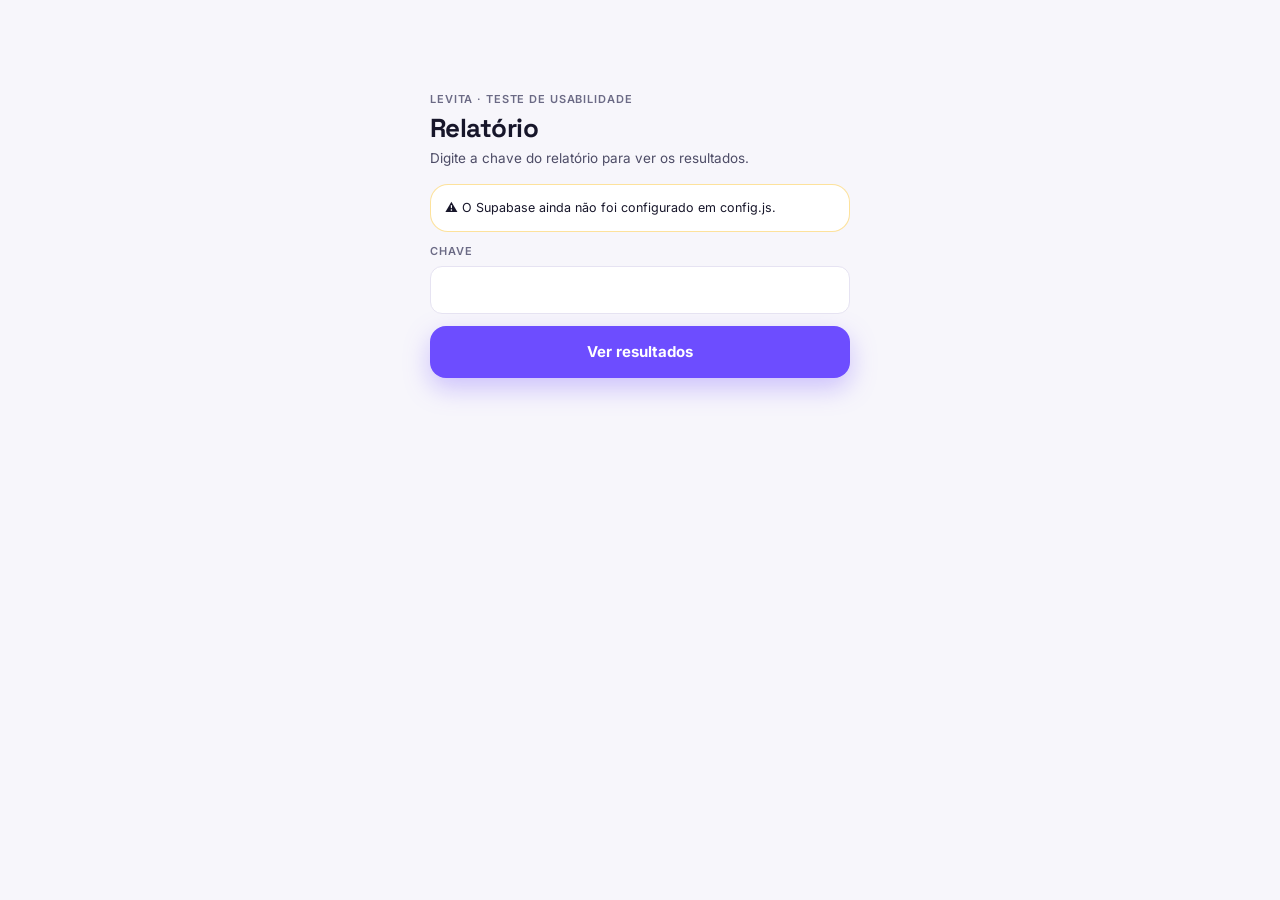
==== relatorio.html @ fd14d68f "Protótipo clicável do Levita com modo teste Co-Authored-By: Claude Opus 5.5 <noreply@anthropic.com>" ====
<!doctype html>
<html lang="pt-BR">
<head>
<meta charset="utf-8">
<meta name="viewport" content="width=device-width, initial-scale=1">
<meta name="robots" content="noindex">
<title>Levita · Relatório do teste</title>
<link rel="stylesheet" href="https://fonts.googleapis.com/css2?family=Inter:wght@400;500;600;700&family=Space+Grotesk:wght@600;700&display=swap">
<link rel="stylesheet" href="styles.css">
<style>
  body { overflow-y: auto; }
  .wrap { max-width: 1040px; margin: 0 auto; padding-block: 32px 60px; padding-inline: 18px; }
  .kpis { display: grid; grid-template-columns: repeat(auto-fit, minmax(150px, 1fr)); gap: 12px; margin: 18px 0; }
  .kpi { background: var(--surface); border: 1px solid var(--line); border-radius: 16px; padding: 14px; }
  .kpi b { display: block; font-family: var(--display); font-size: 26px; font-variant-numeric: tabular-nums; }
  .kpi span { color: var(--muted); font-size: 12.5px; }
  .tablewrap { overflow-x: auto; border: 1px solid var(--line); border-radius: 16px; margin-top: 10px; }
  table { width: 100%; border-collapse: collapse; font-size: 13.5px; font-variant-numeric: tabular-nums; }
  th, td { padding: 10px 12px; text-align: left; border-bottom: 1px solid var(--line); white-space: nowrap; }
  th { color: var(--muted); font-size: 11px; letter-spacing: .08em; text-transform: uppercase; font-weight: 600; background: var(--surface); }
  td.wrap-cell { white-space: normal; min-width: 220px; }
  tr:last-child td { border-bottom: 0; }
  .bar { height: 6px; border-radius: 99px; background: var(--surface-2); overflow: hidden; width: 90px; display: inline-block; vertical-align: middle; margin-right: 8px; }
  .bar i { display: block; height: 100%; background: var(--accent); }
  details summary { cursor: pointer; color: var(--accent-3); font-weight: 600; }
  .path { font-size: 12px; color: var(--soft); line-height: 1.7; margin-top: 6px; white-space: normal; }
  .path span { display: inline-block; background: var(--surface-2); border-radius: 6px; padding: 0 6px; margin: 2px 2px 0 0; }
  .path span.fora { background: rgba(251,113,133,.18); color: var(--bad); }
  .login { max-width: 420px; margin: 60px auto; }
</style>
</head>
<body>
<div class="wrap" id="app"></div>
<script src="config.js"></script>
<script>
(() => {
  const CFG = window.LEVITA_CONFIG || {};
  const app = document.getElementById("app");
  const esc = (s) => String(s ?? "").replace(/[&<>"']/g, (c) => ({ "&": "&amp;", "<": "&lt;", ">": "&gt;", '"': "&quot;", "'": "&#39;" }[c]));
  const TAREFAS = { 1: "Cadastrar a igreja", 2: "Entrar pelo convite", 3: "Disponibilidade de novembro", 4: "Confirmar e resolver imprevisto", 5: "Montar e enviar a escala", 6: "Resolver pendências" };
  const fmt = (ms) => { const s = Math.round(ms / 1000); return s < 60 ? s + " s" : Math.floor(s / 60) + " min " + String(s % 60).padStart(2, "0") + " s"; };
  const median = (a) => { if (!a.length) return 0; const b = [...a].sort((x, y) => x - y), m = Math.floor(b.length / 2); return b.length % 2 ? b[m] : (b[m - 1] + b[m]) / 2; };
  const avg = (a) => a.length ? a.reduce((x, y) => x + y, 0) / a.length : 0;
  let chave = ""; try { chave = sessionStorage.getItem("levita_chave") || ""; } catch {}

  function loginView(msg) {
    app.innerHTML = `<div class="login">
      <div class="eyebrow">Levita · Teste de usabilidade</div>
      <h1 class="h1" style="margin-top:6px">Relatório</h1>
      <p class="why">Digite a chave do relatório para ver os resultados.</p>
      ${!CFG.supabaseUrl ? `<div class="card small" style="border-color:rgba(251,191,36,.45);margin-bottom:12px">⚠ O Supabase ainda não foi configurado em config.js.</div>` : ""}
      <form id="f"><div class="field"><label for="k">Chave</label><input id="k" autocomplete="off" value="${esc(chave)}"></div>
      ${msg ? `<p class="small" style="color:var(--bad)">${esc(msg)}</p>` : ""}
      <button class="btn" type="submit">Ver resultados</button></form></div>`;
    document.getElementById("f").addEventListener("submit", (e) => { e.preventDefault(); chave = document.getElementById("k").value.trim(); load(); });
  }

  async function load() {
    if (!CFG.supabaseUrl || !CFG.supabaseAnonKey) return loginView("Configure o Supabase em config.js primeiro.");
    app.innerHTML = `<p class="muted" style="margin-top:60px;text-align:center">Carregando resultados…</p>`;
    try {
      const r = await fetch(CFG.supabaseUrl.replace(/\/$/, "") + "/rest/v1/rpc/relatorio", {
        method: "POST",
        headers: { apikey: CFG.supabaseAnonKey, Authorization: "Bearer " + CFG.supabaseAnonKey, "Content-Type": "application/json" },
        body: JSON.stringify({ p_chave: chave }),
      });
      if (!r.ok) throw new Error("Resposta " + r.status);
      const rows = await r.json();
      try { sessionStorage.setItem("levita_chave", chave); } catch {}
      if (!rows.length) return loginView("Nenhum resultado encontrado. Confira a chave, ou ainda não há testes registrados.");
      report(rows);
    } catch (e) { loginView("Não consegui buscar os resultados (" + e.message + "). Verifique a internet e a configuração."); }
  }

  function report(rows) {
    const pessoas = [...new Set(rows.map((r) => r.participante))];
    const conc = rows.filter((r) => r.status === "concluiu").length;
    const tarefas = [...new Set(rows.map((r) => r.tarefa))].sort((a, b) => a - b);
    app.innerHTML = `
      <div class="row between" style="flex-wrap:wrap;gap:12px">
        <div><div class="eyebrow">Levita · Teste de usabilidade</div><h1 class="h1" style="margin-top:4px">Relatório</h1></div>
        <button class="btn sec-btn" style="width:auto;padding:10px 16px" id="reload">Atualizar</button>
      </div>
      <div class="kpis">
        <div class="kpi"><b>${pessoas.length}</b><span>participantes</span></div>
        <div class="kpi"><b>${rows.length}</b><span>tarefas realizadas</span></div>
        <div class="kpi"><b>${Math.round((conc / rows.length) * 100)}%</b><span>concluídas sem desistir</span></div>
        <div class="kpi"><b>${avg(rows.filter((r) => r.facilidade).map((r) => r.facilidade)).toFixed(1)}<span style="font-size:14px"> / 5</span></b><span>facilidade média</span></div>
      </div>

      <div class="sec">Por tarefa</div>
      <div class="tablewrap"><table>
        <tr><th>Tarefa</th><th>Pessoas</th><th>Concluíram</th><th>Tempo (mediana)</th><th>Facilidade</th><th>Toques fora (média)</th></tr>
        ${tarefas.map((t) => {
          const rs = rows.filter((r) => r.tarefa === t);
          const ok = rs.filter((r) => r.status === "concluiu").length;
          const pct = Math.round((ok / rs.length) * 100);
          const fac = avg(rs.filter((r) => r.facilidade).map((r) => r.facilidade));
          return `<tr><td><b>${t}.</b> ${esc(TAREFAS[t])}</td><td>${rs.length}</td>
            <td><span class="bar"><i style="width:${pct}%"></i></span>${pct}% <span class="pill-tag ${pct >= 80 ? "t-ok" : pct >= 50 ? "t-warn" : "t-bad"}">${pct >= 80 ? "bom" : pct >= 50 ? "atenção" : "problema"}</span></td>
            <td>${fmt(median(rs.map((r) => r.duracao_ms)))}</td>
            <td>${fac ? fac.toFixed(1) + " / 5" : "—"}</td>
            <td>${avg(rs.map((r) => r.toques_fora)).toFixed(1)}</td></tr>`;
        }).join("")}
      </table></div>

      <div class="sec">Cada tarefa, cada pessoa</div>
      <div class="tablewrap"><table>
        <tr><th>Quando</th><th>Participante</th><th>Tarefa</th><th>Resultado</th><th>Tempo</th><th>Facilidade</th><th>Toques / fora</th><th>Observações e caminho</th></tr>
        ${rows.map((r) => `<tr>
          <td>${new Date(r.criado_em).toLocaleString("pt-BR", { day: "2-digit", month: "2-digit", hour: "2-digit", minute: "2-digit" })}</td>
          <td><b>${esc(r.participante)}</b><div class="small muted">${esc(r.perfil)}</div></td>
          <td>${r.tarefa}. ${esc(TAREFAS[r.tarefa])}</td>
          <td><span class="pill-tag ${r.status === "concluiu" ? "t-ok" : "t-bad"}">${r.status === "concluiu" ? "concluiu" : "desistiu"}</span></td>
          <td>${fmt(r.duracao_ms)}</td>
          <td>${r.facilidade ? ["😣", "🙁", "😐", "🙂", "😄"][r.facilidade - 1] + " " + r.facilidade : "—"}</td>
          <td>${r.toques} / ${r.toques_fora}</td>
          <td class="wrap-cell">${r.observacao ? `<div>${esc(r.observacao)}</div>` : ""}
            <details><summary>Ver caminho (${(r.caminho || []).length} toques)</summary>
            <div class="path">${(r.caminho || []).map((c) => `<span class="${c.a === "fora" ? "fora" : ""}" title="${esc(c.s)}">${esc(c.t)}s · ${esc(c.a)}</span>`).join("")}</div></details></td>
        </tr>`).join("")}
      </table></div>
      <p class="small muted" style="margin-top:14px">“Toques fora” são toques em áreas que não fazem nada: um sinal de que a pessoa procurou algo e não achou.</p>`;
    document.getElementById("reload").addEventListener("click", load);
  }

  chave ? load() : loginView();
})();
</script>
</body>
</html>
---- styles.css ----
/* Levita · protótipo · escuro premium por padrão, claro pelo sistema */
:root {
  --bg: #0b0b12; --surface: #15141f; --surface-2: #1d1b2b; --line: rgba(255,255,255,.08);
  --text: #f4f3fa; --muted: #9a9ab5; --soft: #b8b8d0;
  --accent: #7c5cff; --accent-2: #a78bfa; --accent-3: #c4b5fd; --accent-ink: #ffffff;
  --ok: #4ade80; --warn: #fbbf24; --bad: #fb7185; --wa: #16a34a;
  --ticket: radial-gradient(130% 110% at 0% 0%, #5b3fd9 0%, #231a4d 50%, #14121f 85%);
  --hero: radial-gradient(120% 70% at 50% 0%, #3b2a8c 0%, #14121f 55%, #0b0b12 100%);
  --card-tint: linear-gradient(160deg, rgba(124,92,255,.2), rgba(255,255,255,.02));
  --cut-bg: #0b0b12;
  --shadow: 0 20px 60px rgba(0,0,0,.45);
  --display: "Space Grotesk", "Segoe UI", system-ui, sans-serif;
  --body: "Inter", "Segoe UI", system-ui, -apple-system, sans-serif;
  color-scheme: dark;
}
@media (prefers-color-scheme: light) {
  :root {
    --bg: #f7f6fb; --surface: #ffffff; --surface-2: #f0eef8; --line: #e6e3f2;
    --text: #17162a; --muted: #6b6a85; --soft: #4d4c66;
    --accent: #6d4dff; --accent-2: #6d4dff; --accent-3: #5b3fd9;
    --ticket: radial-gradient(130% 110% at 0% 0%, #8b6dff 0%, #6d4dff 45%, #4c33c9 100%);
    --hero: radial-gradient(120% 70% at 50% 0%, #e4dcff 0%, #f3f0ff 55%, #f7f6fb 100%);
    --card-tint: linear-gradient(160deg, rgba(109,77,255,.12), rgba(109,77,255,.02));
    --cut-bg: #f7f6fb;
    --shadow: 0 20px 60px rgba(40,30,90,.15);
    color-scheme: light;
  }
}

* { box-sizing: border-box; -webkit-tap-highlight-color: transparent; }
html, body { margin: 0; height: 100%; }
body { background: var(--bg); color: var(--text); font-family: var(--body); font-size: 15px; line-height: 1.45; }
button { font: inherit; color: inherit; border: 0; background: none; cursor: pointer; padding: 0; }
input { font: inherit; color: inherit; }
:focus-visible { outline: 2px solid var(--accent-2); outline-offset: 2px; border-radius: 8px; }

/* barras de rolagem no tema */
* { scrollbar-width: thin; scrollbar-color: #2e2c45 transparent; }
::-webkit-scrollbar { width: 6px; height: 6px; }
::-webkit-scrollbar-thumb { background: #2e2c45; border-radius: 99px; }
::-webkit-scrollbar-thumb:hover { background: var(--accent); }
::-webkit-scrollbar-track { background: transparent; }
::-webkit-scrollbar-button { display: none; }

/* moldura: tela cheia no celular, "aparelho" no computador */
.stage { min-height: 100%; display: flex; align-items: center; justify-content: center; }
.device { position: relative; width: 100%; height: 100dvh; overflow: hidden; background: var(--bg); display: flex; flex-direction: column; }
@media (min-width: 560px) {
  .stage { padding: 24px; background: radial-gradient(60% 60% at 50% 40%, rgba(124,92,255,.12), transparent), var(--bg); }
  .device { width: 400px; height: min(840px, calc(100dvh - 48px)); border-radius: 40px; border: 1px solid var(--line); box-shadow: var(--shadow); }
}
.screen { flex: 1; overflow-y: auto; padding: 22px 18px 110px; display: flex; flex-direction: column; animation: enter .25s ease; }
.screen.full { padding-bottom: 22px; }
@keyframes enter { from { opacity: 0; transform: translateY(8px); } to { opacity: 1; transform: none; } }
@media (prefers-reduced-motion: reduce) { .screen, .sheet, .toast { animation: none !important; } }

/* tipografia */
.eyebrow { font-size: 11px; letter-spacing: .08em; text-transform: uppercase; color: var(--muted); font-weight: 600; }
.h1 { font-family: var(--display); font-size: 26px; font-weight: 700; letter-spacing: -.02em; line-height: 1.1; margin: 2px 0 0; text-wrap: balance; }
.h2 { font-family: var(--display); font-size: 21px; font-weight: 700; letter-spacing: -.02em; line-height: 1.15; margin: 2px 0 0; text-wrap: balance; }
.why { color: var(--soft); font-size: 13.5px; margin: 6px 0 16px; }
.muted { color: var(--muted); } .small { font-size: 12.5px; }
.sec { font-size: 11px; letter-spacing: .1em; color: var(--muted); margin: 18px 0 8px; font-weight: 600; text-transform: uppercase; }

/* botões */
.btn { display: block; width: 100%; border-radius: 16px; padding: 15px; text-align: center; font-weight: 700; font-size: 15px; background: var(--accent); color: var(--accent-ink); box-shadow: 0 10px 26px rgba(124,92,255,.35); transition: transform .12s; }
.btn:active { transform: scale(.98); }
.btn.sec-btn { background: var(--surface-2); color: var(--text); box-shadow: none; border: 1px solid var(--line); }
.btn.wa { background: var(--wa); box-shadow: none; color: #fff; }
.btn.ghost { background: none; box-shadow: none; color: var(--accent-3); font-weight: 600; }
.btn[disabled] { opacity: .45; pointer-events: none; }
.link { color: var(--accent-3); font-weight: 600; }
.bottom { margin-top: auto; padding-top: 18px; display: flex; flex-direction: column; gap: 10px; }

/* cartões e linhas */
.card { background: var(--surface); border: 1px solid var(--line); border-radius: 18px; padding: 14px; }
.card + .card { margin-top: 10px; }
.card.tint { background: var(--card-tint); border-color: rgba(124,92,255,.45); }
.row { display: flex; align-items: center; gap: 10px; }
.row.between { justify-content: space-between; }
.list-item { display: flex; align-items: center; gap: 10px; padding: 11px 0; border-bottom: 1px solid var(--line); }
.list-item:last-child { border-bottom: 0; }
.ini { width: 30px; height: 30px; border-radius: 99px; display: inline-flex; align-items: center; justify-content: center; font-size: 11px; font-weight: 700; color: #fff; flex: none; }
.pill-tag { font-size: 11px; font-weight: 700; padding: 3px 9px; border-radius: 99px; white-space: nowrap; }
.t-ok { background: rgba(74,222,128,.14); color: var(--ok); }
.t-warn { background: rgba(251,191,36,.15); color: var(--warn); }
.t-bad { background: rgba(251,113,133,.14); color: var(--bad); }
.t-acc { background: rgba(124,92,255,.2); color: var(--accent-3); }
@media (prefers-color-scheme: light) { .t-ok { color: #15803d; } .t-warn { color: #b45309; } .t-bad { color: #be123c; } }

/* chips e contadores */
.chips { display: flex; flex-wrap: wrap; gap: 8px; }
.chip { padding: 9px 13px; border-radius: 99px; background: var(--surface); border: 1px solid var(--line); font-size: 14px; color: var(--soft); }
.chip.on { background: rgba(124,92,255,.18); border-color: var(--accent); color: var(--text); font-weight: 600; }
.counter { display: flex; align-items: center; justify-content: space-between; padding: 10px 0; border-bottom: 1px solid var(--line); }
.counter .ctl { display: flex; align-items: center; gap: 12px; }
.counter .ctl button { width: 34px; height: 34px; border-radius: 99px; background: var(--surface-2); font-size: 18px; font-weight: 600; }
.counter b { min-width: 16px; text-align: center; font-size: 17px; }
.field { display: flex; flex-direction: column; gap: 6px; margin-bottom: 12px; }
.field label { font-size: 11px; letter-spacing: .08em; color: var(--muted); font-weight: 600; text-transform: uppercase; }
.field input { background: var(--surface); border: 1px solid var(--line); border-radius: 12px; padding: 12px; font-size: 15px; outline: none; }
.field input:focus { border-color: var(--accent); }
.field input::placeholder { color: var(--muted); opacity: .7; }

/* passos */
.steps { display: flex; gap: 5px; margin-bottom: 14px; }
.steps i { flex: 1; height: 4px; border-radius: 99px; background: var(--surface-2); display: block; }
.steps i.on { background: var(--accent); }

/* semana e ingresso */
.week { display: flex; gap: 5px; margin: 12px 0 14px; }
.week button { flex: 1; text-align: center; border-radius: 14px; padding: 8px 0; font-size: 10px; color: var(--muted); }
.week b { display: block; font-size: 16px; color: var(--text); margin-top: 2px; }
.week i { display: block; width: 5px; height: 5px; border-radius: 99px; background: var(--accent-2); margin: 4px auto 0; }
.week .on { background: var(--accent); color: #e9e3ff; box-shadow: 0 6px 18px rgba(124,92,255,.4); }
.week .on b { color: #fff; } .week .on i { background: #fff; }
.ticket { background: var(--ticket); color: #fff; border-radius: 22px; padding: 16px; border: 1px solid rgba(255,255,255,.12); text-align: left; width: 100%; display: block; }
.ticket .lbl { font-size: 10.5px; color: #d8ceff; font-weight: 600; letter-spacing: .08em; }
.ticket .ttl { font-family: var(--display); font-size: 23px; font-weight: 700; letter-spacing: -.02em; margin-top: 4px; }
.cut { border-top: 2px dashed rgba(255,255,255,.25); margin: 12px -16px; position: relative; }
.cut:before, .cut:after { content: ""; position: absolute; top: -10px; width: 18px; height: 18px; border-radius: 99px; background: var(--cut-bg); }
.cut:before { left: -9px; } .cut:after { right: -9px; }
.kv { display: flex; justify-content: space-between; font-size: 10.5px; color: #d8ceff; }
.kv b { display: block; font-size: 13px; color: #fff; margin-top: 2px; }
.full-ticket { position: absolute; inset: 0; z-index: 20; background: var(--ticket); color: #fff; padding: 22px 20px; display: flex; flex-direction: column; animation: enter .25s ease; overflow-y: auto; }
.full-ticket .info { background: rgba(255,255,255,.08); border: 1px solid rgba(255,255,255,.1); border-radius: 14px; padding: 11px 12px; font-size: 13px; display: flex; gap: 10px; margin-top: 8px; }
.round { width: 36px; height: 36px; border-radius: 99px; background: rgba(255,255,255,.14); display: inline-flex; align-items: center; justify-content: center; font-size: 15px; color: #fff; }

/* deslizar para confirmar */
.swipe { position: relative; height: 58px; border-radius: 99px; background: rgba(255,255,255,.12); display: flex; align-items: center; justify-content: center; color: #e9e3ff; font-size: 14px; font-weight: 600; user-select: none; touch-action: none; overflow: hidden; }
.swipe .knob { position: absolute; left: 5px; top: 5px; width: 48px; height: 48px; border-radius: 99px; background: #fff; color: #5b3fd9; font-size: 20px; font-weight: 800; display: flex; align-items: center; justify-content: center; box-shadow: 0 0 22px rgba(255,255,255,.4); cursor: grab; }
.swipe.done { background: rgba(74,222,128,.25); color: #fff; }

/* pílula de navegação */
.nav { position: absolute; left: 50%; bottom: 18px; transform: translateX(-50%); z-index: 10; display: flex; gap: 6px; padding: 7px; border-radius: 99px; background: color-mix(in srgb, var(--surface) 92%, transparent); border: 1px solid var(--line); box-shadow: 0 12px 30px rgba(0,0,0,.35); backdrop-filter: blur(10px); }
.nav button { display: flex; flex-direction: column; align-items: center; gap: 1px; padding: 6px 12px; border-radius: 99px; font-size: 10.5px; color: var(--muted); min-width: 64px; }
.nav button .ic { font-size: 16px; line-height: 1.1; }
.nav button.on { background: var(--accent); color: #fff; }
.badge { background: var(--bad); color: #fff; border-radius: 99px; font-size: 10px; padding: 0 6px; margin-left: 3px; }

/* gaveta inferior */
.scrim { position: absolute; inset: 0; background: rgba(5,5,10,.55); z-index: 30; animation: fade .2s; }
@keyframes fade { from { opacity: 0; } }
.sheet { position: absolute; left: 0; right: 0; bottom: 0; z-index: 31; background: var(--surface); border-top: 1px solid var(--line); border-radius: 26px 26px 0 0; padding: 12px 18px 22px; max-height: 85%; overflow-y: auto; animation: up .25s ease; }
@keyframes up { from { transform: translateY(30%); opacity: 0; } }
.grab { width: 40px; height: 5px; border-radius: 99px; background: var(--surface-2); margin: 0 auto 14px; }
.choice { width: 100%; text-align: left; border-radius: 16px; padding: 13px; margin-top: 8px; border: 1px solid var(--line); background: var(--surface-2); }
.choice.on { border-color: var(--accent); background: rgba(124,92,255,.14); }
.choice b { display: block; font-size: 14px; } .choice small { color: var(--soft); font-size: 12.5px; }

/* toast */
.toast { position: absolute; left: 16px; right: 16px; bottom: 96px; z-index: 40; background: var(--text); color: var(--bg); border-radius: 14px; padding: 12px 14px; font-size: 14px; font-weight: 600; display: flex; justify-content: space-between; align-items: center; animation: up .2s ease; }

/* grade do líder */
.grid { display: grid; grid-template-columns: 64px repeat(4, 1fr); gap: 5px; font-size: 11px; }
.grid .h { color: var(--muted); font-size: 9.5px; letter-spacing: .06em; text-align: center; padding: 2px 0; }
.grid .l { color: var(--muted); font-size: 10.5px; display: flex; flex-direction: column; justify-content: center; }
.grid .l b { color: var(--text); font-size: 12px; }
.cell { min-height: 44px; border-radius: 11px; background: var(--surface); border: 1px solid var(--line); display: flex; align-items: center; justify-content: center; flex-wrap: wrap; gap: 0; padding: 4px; }
.cell .ini { width: 22px; height: 22px; font-size: 8.5px; margin-left: -5px; border: 2px solid var(--surface); }
.cell .ini:first-child { margin-left: 0; }
.cell.warn { border-color: rgba(251,191,36,.6); background: rgba(251,191,36,.08); }
.cell.emp { border: 1.5px dashed var(--accent-2); color: var(--accent-2); font-size: 18px; background: rgba(124,92,255,.06); }
.cell.fresh { border-color: var(--ok); }

/* checklist */
.ring { width: 58px; height: 58px; border-radius: 99px; display: flex; align-items: center; justify-content: center; flex: none; }
.ring span { width: 46px; height: 46px; border-radius: 99px; background: var(--bg); display: flex; align-items: center; justify-content: center; font-weight: 800; font-size: 13px; }
.ck { width: 22px; height: 22px; border-radius: 99px; border: 2px solid var(--surface-2); display: inline-flex; align-items: center; justify-content: center; font-size: 11px; flex: none; }
.ck.ok { background: var(--ok); border-color: var(--ok); color: #0b0b12; font-weight: 800; }

/* linha do tempo */
.tl { position: relative; padding-left: 26px; margin-top: 6px; }
.tl:before { content: ""; position: absolute; left: 8px; top: 8px; bottom: 14px; width: 2px; background: linear-gradient(var(--accent), var(--ok)); }
.tl .s { position: relative; margin-bottom: 16px; }
.tl .s:before { content: ""; position: absolute; left: -23px; top: 3px; width: 14px; height: 14px; border-radius: 99px; background: var(--bg); border: 2px solid var(--accent); }
.daysel { display: inline-flex; align-items: center; gap: 6px; background: rgba(124,92,255,.18); border: 1px solid var(--accent); border-radius: 9px; padding: 1px 4px; }
.daysel button { width: 22px; height: 22px; border-radius: 7px; background: var(--surface-2); font-weight: 700; }

/* switch */
.sw { width: 44px; height: 26px; border-radius: 99px; background: var(--surface-2); position: relative; flex: none; transition: background .15s; }
.sw:after { content: ""; position: absolute; left: 3px; top: 3px; width: 20px; height: 20px; border-radius: 99px; background: #fff; transition: left .15s; }
.sw.on { background: var(--accent); } .sw.on:after { left: 21px; }

/* WhatsApp (convite) */
.wa-screen { background: #0b141a; color: #e9edef; flex: 1; display: flex; flex-direction: column; }
.wa-top { background: #1f2c34; padding: 16px 14px 12px; display: flex; align-items: center; gap: 10px; }
.wa-msg { background: #005c4b; border-radius: 12px 12px 3px 12px; padding: 9px; max-width: 290px; margin: 16px 12px 0 auto; font-size: 14px; }
.wa-card { background: #0b0b12; border-radius: 10px; overflow: hidden; margin-bottom: 7px; display: block; width: 100%; text-align: left; color: #fff; }

/* modo teste */
.taskbar { position: absolute; top: 0; left: 0; right: 0; z-index: 50; display: flex; align-items: center; justify-content: space-between; gap: 8px; padding: 6px 10px; padding-top: calc(6px + env(safe-area-inset-top, 0px)); background: rgba(124,92,255,.95); color: #fff; font-size: 12px; }
.taskbar button { background: rgba(255,255,255,.2); border-radius: 99px; padding: 4px 10px; font-size: 12px; font-weight: 600; color: #fff; }
.has-taskbar .screen { padding-top: 52px; }
.overlay { position: absolute; inset: 0; z-index: 60; background: var(--bg); display: flex; flex-direction: column; padding: 28px 22px; overflow-y: auto; }
.taskcard { background: var(--hero); border: 1px solid var(--line); border-radius: 22px; padding: 20px; margin: 18px 0; }
.taskcard p { font-size: 19px; font-family: var(--display); font-weight: 600; line-height: 1.3; margin: 8px 0 0; }
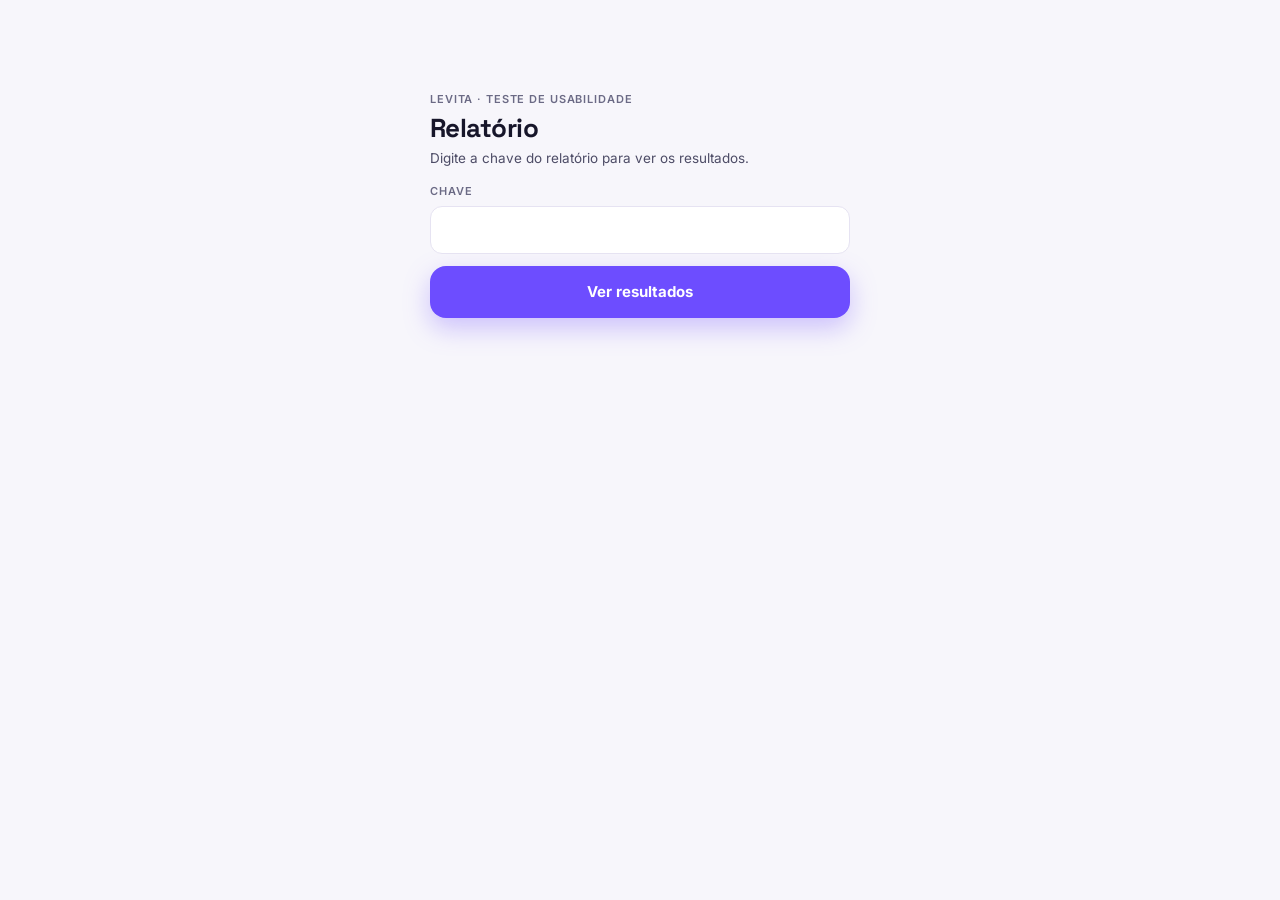
==== commit d65237a5: "Versiona arquivos para evitar cache antigo Co-Authored-By: Claude Opus 5.5 <noreply@anthropic.com>" ====
--- a/relatorio.html
+++ b/relatorio.html
@@ -6,7 +6,7 @@
 <meta name="robots" content="noindex">
 <title>Levita · Relatório do teste</title>
 <link rel="stylesheet" href="https://fonts.googleapis.com/css2?family=Inter:wght@400;500;600;700&family=Space+Grotesk:wght@600;700&display=swap">
-<link rel="stylesheet" href="styles.css">
+<link rel="stylesheet" href="styles.css?v=4">
 <style>
   body { overflow-y: auto; }
   .wrap { max-width: 1040px; margin: 0 auto; padding-block: 32px 60px; padding-inline: 18px; }
@@ -31,7 +31,7 @@
 </head>
 <body>
 <div class="wrap" id="app"></div>
-<script src="config.js"></script>
+<script src="config.js?v=4"></script>
 <script>
 (() => {
   const CFG = window.LEVITA_CONFIG || {};
--- a/styles.css
+++ b/styles.css
@@ -149,7 +149,7 @@
 .choice b { display: block; font-size: 14px; } .choice small { color: var(--soft); font-size: 12.5px; }
 
 /* toast */
-.toast { position: absolute; left: 16px; right: 16px; bottom: 96px; z-index: 40; background: var(--text); color: var(--bg); border-radius: 14px; padding: 12px 14px; font-size: 14px; font-weight: 600; display: flex; justify-content: space-between; align-items: center; animation: up .2s ease; }
+.toast { pointer-events: none; position: absolute; left: 16px; right: 16px; top: calc(14px + env(safe-area-inset-top, 0px)); z-index: 40; background: var(--text); color: var(--bg); border-radius: 14px; padding: 12px 14px; font-size: 14px; font-weight: 600; display: flex; justify-content: space-between; align-items: center; animation: up .2s ease; }
 
 /* grade do líder */
 .grid { display: grid; grid-template-columns: 64px repeat(4, 1fr); gap: 5px; font-size: 11px; }
@@ -191,7 +191,14 @@
 /* modo teste */
 .taskbar { position: absolute; top: 0; left: 0; right: 0; z-index: 50; display: flex; align-items: center; justify-content: space-between; gap: 8px; padding: 6px 10px; padding-top: calc(6px + env(safe-area-inset-top, 0px)); background: rgba(124,92,255,.95); color: #fff; font-size: 12px; }
 .taskbar button { background: rgba(255,255,255,.2); border-radius: 99px; padding: 4px 10px; font-size: 12px; font-weight: 600; color: #fff; }
+.taskbar span { overflow: hidden; white-space: nowrap; text-overflow: ellipsis; min-width: 0; }
+.taskbar button { flex: none; }
 .has-taskbar .screen { padding-top: 52px; }
+.has-taskbar .wa-screen { padding-top: 34px; }
+.has-taskbar .full-ticket { top: 34px; }
+.has-taskbar .toast { top: 46px; }
+.swipe { cursor: grab; }
+.still .screen, .still .full-ticket { animation: none; }
 .overlay { position: absolute; inset: 0; z-index: 60; background: var(--bg); display: flex; flex-direction: column; padding: 28px 22px; overflow-y: auto; }
 .taskcard { background: var(--hero); border: 1px solid var(--line); border-radius: 22px; padding: 20px; margin: 18px 0; }
 .taskcard p { font-size: 19px; font-family: var(--display); font-weight: 600; line-height: 1.3; margin: 8px 0 0; }
